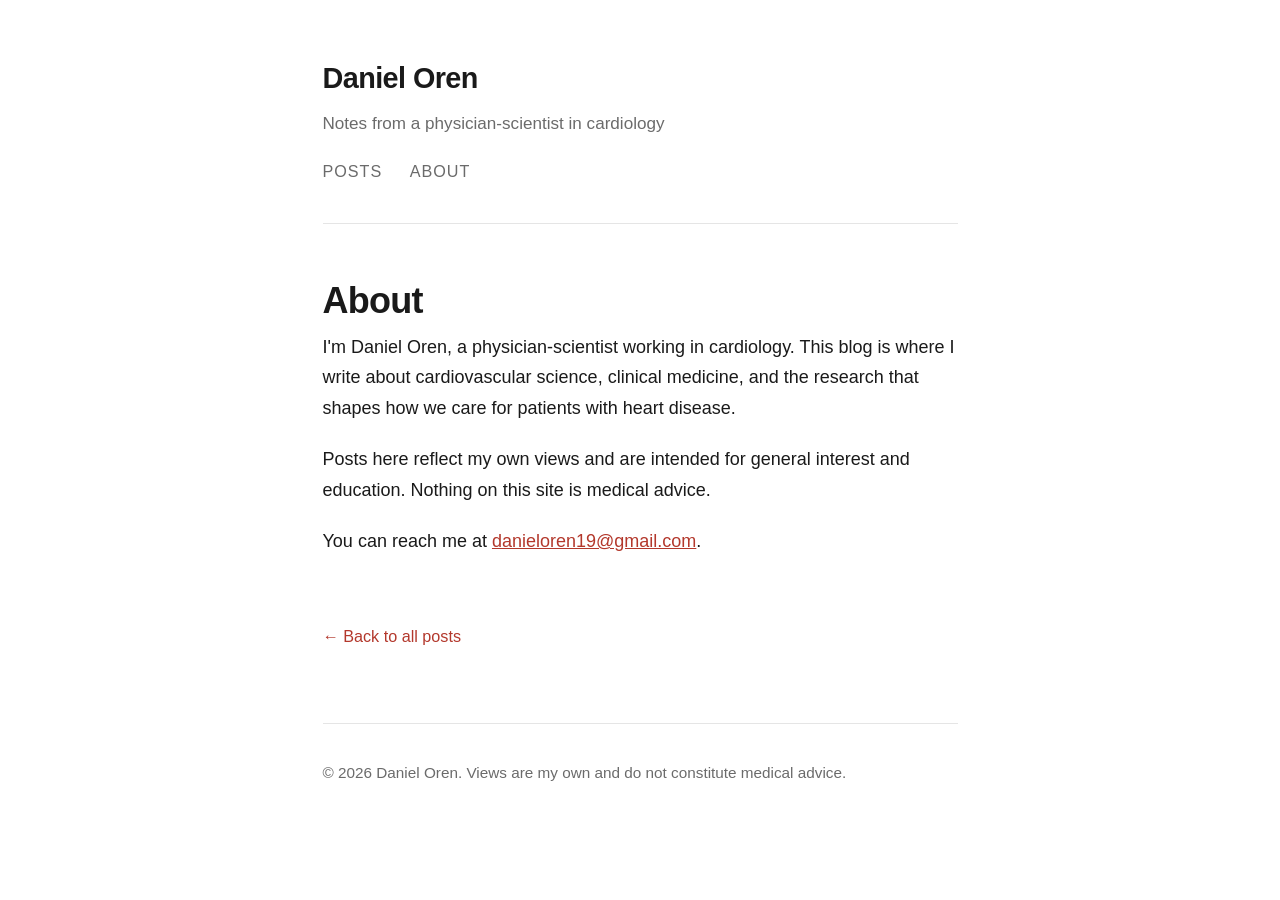
==== about.html @ 37e094dc "my first blog post" ====
<!DOCTYPE html>
<html lang="en">
<head>
  <meta charset="UTF-8">
  <meta name="viewport" content="width=device-width, initial-scale=1.0">
  <title>About — Daniel Oren</title>
  <link rel="stylesheet" href="style.css">
</head>
<body>
  <div class="container">

    <header class="site-header">
      <h1 class="site-title"><a href="index.html">Daniel Oren</a></h1>
      <p class="site-tagline">Notes from a physician-scientist in cardiology</p>
      <nav class="site-nav">
        <a href="index.html">Posts</a>
        <a href="about.html">About</a>
      </nav>
    </header>

    <main>
      <article class="post">
        <h1>About</h1>
        <p>I'm Daniel Oren, a physician-scientist working in cardiology. This blog is where I write about cardiovascular science, clinical medicine, and the research that shapes how we care for patients with heart disease.</p>
        <p>Posts here reflect my own views and are intended for general interest and education. Nothing on this site is medical advice.</p>
        <p>You can reach me at <a href="mailto:danieloren19@gmail.com">danieloren19@gmail.com</a>.</p>
        <a class="back-link" href="index.html">&larr; Back to all posts</a>
      </article>
    </main>

    <footer class="site-footer">
      <p>&copy; 2026 Daniel Oren. Views are my own and do not constitute medical advice.</p>
    </footer>

  </div>
</body>
</html>
---- style.css ----
/* Daniel's Blog — clean & minimal stylesheet */

:root {
  --text: #1a1a1a;
  --text-light: #6b6b6b;
  --accent: #b3382c;
  --rule: #e5e5e5;
  --bg: #ffffff;
  --max-width: 680px;
}

* {
  margin: 0;
  padding: 0;
  box-sizing: border-box;
}

html {
  font-size: 18px;
}

body {
  font-family: -apple-system, BlinkMacSystemFont, "Segoe UI", Helvetica, Arial, sans-serif;
  color: var(--text);
  background: var(--bg);
  line-height: 1.7;
  -webkit-font-smoothing: antialiased;
}

.container {
  max-width: var(--max-width);
  margin: 0 auto;
  padding: 0 1.25rem;
}

/* Header */
header.site-header {
  padding: 3rem 0 2rem;
  border-bottom: 1px solid var(--rule);
  margin-bottom: 3rem;
}

.site-title {
  font-size: 1.6rem;
  font-weight: 700;
  letter-spacing: -0.02em;
}

.site-title a {
  color: var(--text);
  text-decoration: none;
}

.site-tagline {
  color: var(--text-light);
  font-size: 0.95rem;
  margin-top: 0.35rem;
}

nav.site-nav {
  margin-top: 1rem;
}

nav.site-nav a {
  color: var(--text-light);
  text-decoration: none;
  font-size: 0.9rem;
  margin-right: 1.25rem;
  text-transform: uppercase;
  letter-spacing: 0.06em;
}

nav.site-nav a:hover {
  color: var(--accent);
}

/* Post list (homepage) */
ul.post-list {
  list-style: none;
}

ul.post-list li {
  margin-bottom: 2.25rem;
}

.post-list .post-date {
  display: block;
  font-size: 0.85rem;
  color: var(--text-light);
  margin-bottom: 0.2rem;
}

.post-list .post-link {
  font-size: 1.25rem;
  font-weight: 600;
  color: var(--text);
  text-decoration: none;
  letter-spacing: -0.01em;
}

.post-list .post-link:hover {
  color: var(--accent);
}

.post-list .post-excerpt {
  color: var(--text-light);
  font-size: 0.95rem;
  margin-top: 0.3rem;
}

/* Article */
article.post h1 {
  font-size: 2rem;
  font-weight: 700;
  letter-spacing: -0.02em;
  line-height: 1.25;
  margin-bottom: 0.5rem;
}

article.post .post-meta {
  color: var(--text-light);
  font-size: 0.9rem;
  margin-bottom: 2.25rem;
}

article.post h2 {
  font-size: 1.35rem;
  font-weight: 650;
  margin: 2.25rem 0 0.75rem;
  letter-spacing: -0.01em;
}

article.post p {
  margin-bottom: 1.15rem;
}

article.post a {
  color: var(--accent);
}

article.post blockquote {
  border-left: 3px solid var(--rule);
  padding-left: 1rem;
  color: var(--text-light);
  font-style: italic;
  margin: 1.5rem 0;
}

article.post ul,
article.post ol {
  margin: 0 0 1.15rem 1.4rem;
}

article.post code {
  background: #f5f5f5;
  padding: 0.15em 0.4em;
  border-radius: 4px;
  font-size: 0.85em;
}

.back-link {
  display: inline-block;
  margin-top: 2.5rem;
  color: var(--text-light);
  text-decoration: none;
  font-size: 0.9rem;
}

.back-link:hover {
  color: var(--accent);
}

/* Footer */
footer.site-footer {
  margin-top: 4rem;
  padding: 2rem 0 3rem;
  border-top: 1px solid var(--rule);
  color: var(--text-light);
  font-size: 0.85rem;
}

@media (max-width: 600px) {
  html {
    font-size: 16px;
  }
  header.site-header {
    padding: 2rem 0 1.5rem;
    margin-bottom: 2rem;
  }
}
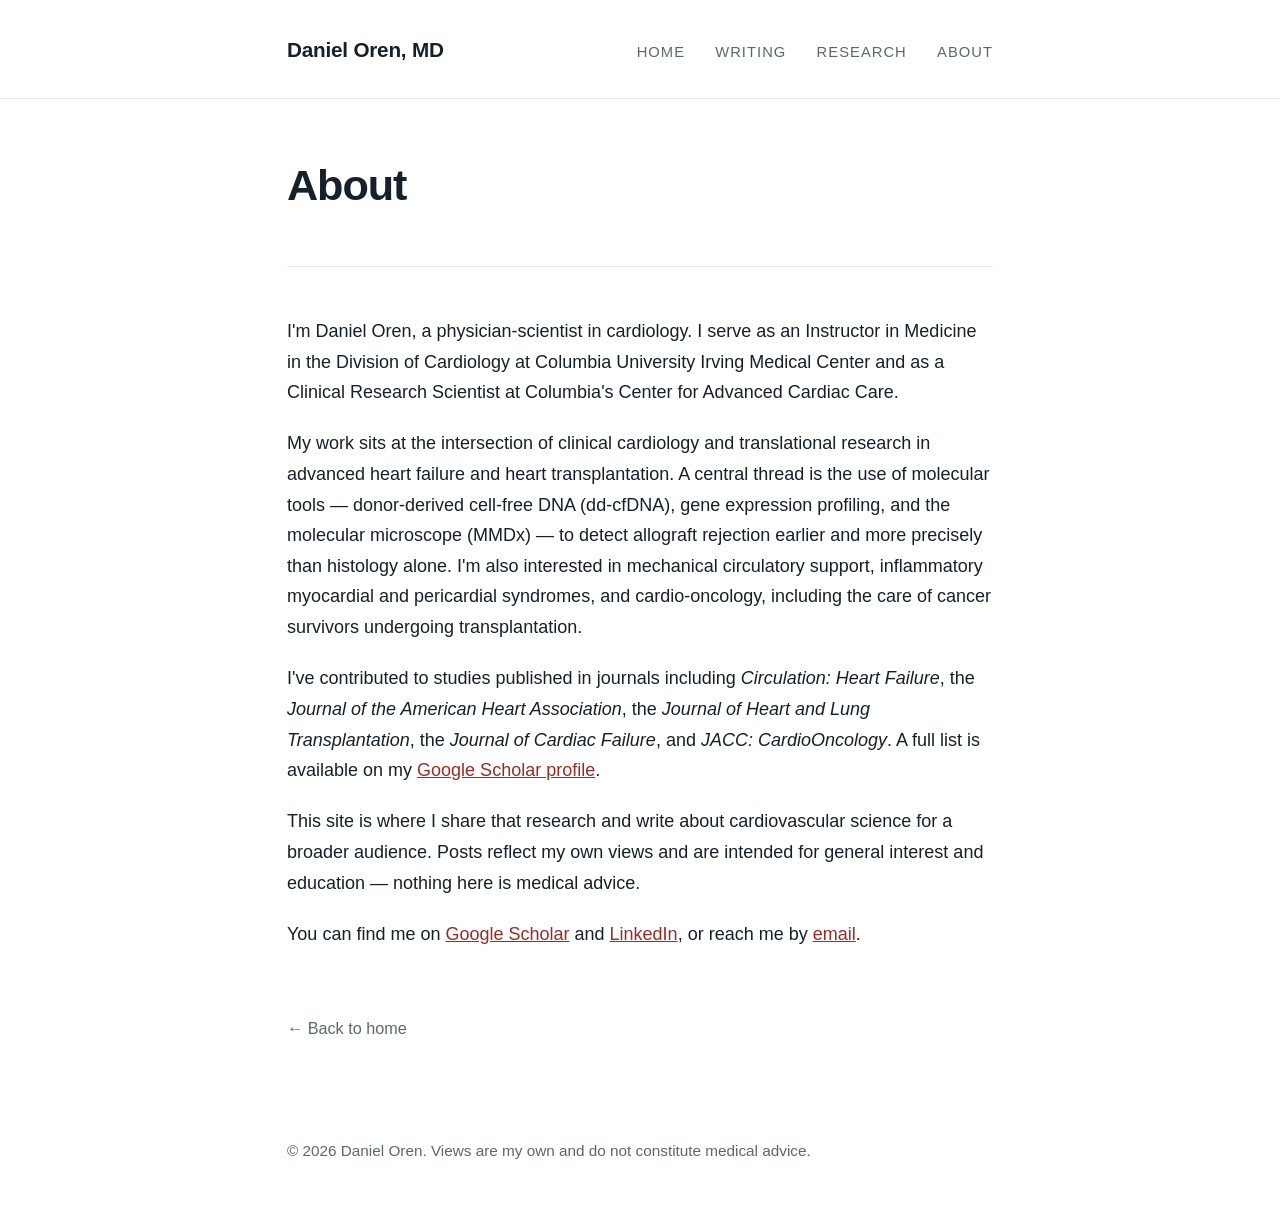
==== commit 0461a5c9: "Redesign site: bio, research interests, publications, Scholar/LinkedIn links" ====
--- a/about.html
+++ b/about.html
@@ -3,35 +3,49 @@
 <head>
   <meta charset="UTF-8">
   <meta name="viewport" content="width=device-width, initial-scale=1.0">
-  <title>About — Daniel Oren</title>
+  <title>About — Daniel Oren, MD</title>
+  <meta name="description" content="About Daniel Oren, MD — physician-scientist in cardiology at Columbia University Irving Medical Center.">
   <link rel="stylesheet" href="style.css">
 </head>
 <body>
-  <div class="container">
 
-    <header class="site-header">
-      <h1 class="site-title"><a href="index.html">Daniel Oren</a></h1>
-      <p class="site-tagline">Notes from a physician-scientist in cardiology</p>
+  <header class="site-header">
+    <div class="header-inner">
+      <div class="site-title"><a href="index.html">Daniel Oren, MD</a></div>
       <nav class="site-nav">
-        <a href="index.html">Posts</a>
+        <a href="index.html">Home</a>
+        <a href="index.html#writing">Writing</a>
+        <a href="index.html#research">Research</a>
         <a href="about.html">About</a>
       </nav>
-    </header>
+    </div>
+  </header>
 
-    <main>
-      <article class="post">
-        <h1>About</h1>
-        <p>I'm Daniel Oren, a physician-scientist working in cardiology. This blog is where I write about cardiovascular science, clinical medicine, and the research that shapes how we care for patients with heart disease.</p>
-        <p>Posts here reflect my own views and are intended for general interest and education. Nothing on this site is medical advice.</p>
-        <p>You can reach me at <a href="mailto:danieloren19@gmail.com">danieloren19@gmail.com</a>.</p>
-        <a class="back-link" href="index.html">&larr; Back to all posts</a>
-      </article>
-    </main>
+  <div class="container">
+    <section class="hero" style="border-top:none;">
+      <h1>About</h1>
+    </section>
 
+    <section class="about-body" style="border-bottom:none;">
+      <p>I'm Daniel Oren, a physician-scientist in cardiology. I serve as an Instructor in Medicine in the Division of Cardiology at Columbia University Irving Medical Center and as a Clinical Research Scientist at Columbia's Center for Advanced Cardiac Care.</p>
+
+      <p>My work sits at the intersection of clinical cardiology and translational research in advanced heart failure and heart transplantation. A central thread is the use of molecular tools — donor-derived cell-free DNA (dd-cfDNA), gene expression profiling, and the molecular microscope (MMDx) — to detect allograft rejection earlier and more precisely than histology alone. I'm also interested in mechanical circulatory support, inflammatory myocardial and pericardial syndromes, and cardio-oncology, including the care of cancer survivors undergoing transplantation.</p>
+
+      <p>I've contributed to studies published in journals including <em>Circulation: Heart Failure</em>, the <em>Journal of the American Heart Association</em>, the <em>Journal of Heart and Lung Transplantation</em>, the <em>Journal of Cardiac Failure</em>, and <em>JACC: CardioOncology</em>. A full list is available on my <a href="https://scholar.google.com/citations?user=en6h8AIAAAAJ" target="_blank" rel="noopener">Google Scholar profile</a>.</p>
+
+      <p>This site is where I share that research and write about cardiovascular science for a broader audience. Posts reflect my own views and are intended for general interest and education — nothing here is medical advice.</p>
+
+      <p>You can find me on <a href="https://scholar.google.com/citations?user=en6h8AIAAAAJ" target="_blank" rel="noopener">Google Scholar</a> and <a href="https://www.linkedin.com/in/daniel-oren-0b5b98172/" target="_blank" rel="noopener">LinkedIn</a>, or reach me by <a href="mailto:danieloren19@gmail.com">email</a>.</p>
+
+      <a class="back-link" href="index.html">&larr; Back to home</a>
+    </section>
+  </div>
+
+  <div class="container">
     <footer class="site-footer">
       <p>&copy; 2026 Daniel Oren. Views are my own and do not constitute medical advice.</p>
     </footer>
+  </div>
 
-  </div>
 </body>
 </html>
--- a/style.css
+++ b/style.css
@@ -1,190 +1,186 @@
-/* Daniel's Blog — clean & minimal stylesheet */
+/* Daniel Oren — personal academic site + blog
+   Clean, professional, minimal. */
 
 :root {
-  --text: #1a1a1a;
-  --text-light: #6b6b6b;
-  --accent: #b3382c;
-  --rule: #e5e5e5;
+  --text: #16202b;
+  --text-light: #5b6673;
+  --accent: #9c2b23;      /* deep cardinal red */
+  --accent-soft: #f4e9e8;
+  --rule: #e7e9ec;
   --bg: #ffffff;
-  --max-width: 680px;
+  --bg-soft: #f8f9fa;
+  --max-width: 760px;
+  --serif: Georgia, "Times New Roman", serif;
+  --sans: -apple-system, BlinkMacSystemFont, "Segoe UI", Helvetica, Arial, sans-serif;
 }
 
-* {
-  margin: 0;
-  padding: 0;
-  box-sizing: border-box;
-}
+* { margin: 0; padding: 0; box-sizing: border-box; }
 
-html {
-  font-size: 18px;
-}
+html { font-size: 18px; scroll-behavior: smooth; }
 
 body {
-  font-family: -apple-system, BlinkMacSystemFont, "Segoe UI", Helvetica, Arial, sans-serif;
+  font-family: var(--sans);
   color: var(--text);
   background: var(--bg);
   line-height: 1.7;
   -webkit-font-smoothing: antialiased;
 }
 
-.container {
+.container { max-width: var(--max-width); margin: 0 auto; padding: 0 1.5rem; }
+
+a { color: var(--accent); }
+
+/* ---------- Header / nav ---------- */
+header.site-header {
+  padding: 1.75rem 0;
+  border-bottom: 1px solid var(--rule);
+  position: sticky;
+  top: 0;
+  background: rgba(255,255,255,0.92);
+  backdrop-filter: saturate(180%) blur(8px);
+  z-index: 10;
+}
+
+.header-inner {
   max-width: var(--max-width);
   margin: 0 auto;
-  padding: 0 1.25rem;
+  padding: 0 1.5rem;
+  display: flex;
+  align-items: baseline;
+  justify-content: space-between;
+  flex-wrap: wrap;
+  gap: 0.5rem;
 }
 
-/* Header */
-header.site-header {
-  padding: 3rem 0 2rem;
-  border-bottom: 1px solid var(--rule);
-  margin-bottom: 3rem;
-}
-
-.site-title {
-  font-size: 1.6rem;
-  font-weight: 700;
-  letter-spacing: -0.02em;
-}
-
-.site-title a {
-  color: var(--text);
-  text-decoration: none;
-}
-
-.site-tagline {
-  color: var(--text-light);
-  font-size: 0.95rem;
-  margin-top: 0.35rem;
-}
-
-nav.site-nav {
-  margin-top: 1rem;
-}
+.site-title { font-size: 1.15rem; font-weight: 700; letter-spacing: -0.01em; }
+.site-title a { color: var(--text); text-decoration: none; }
 
 nav.site-nav a {
   color: var(--text-light);
   text-decoration: none;
-  font-size: 0.9rem;
-  margin-right: 1.25rem;
+  font-size: 0.82rem;
+  margin-left: 1.4rem;
   text-transform: uppercase;
-  letter-spacing: 0.06em;
+  letter-spacing: 0.07em;
+  font-weight: 500;
+}
+nav.site-nav a:hover { color: var(--accent); }
+
+/* ---------- Hero / bio ---------- */
+.hero { padding: 3.5rem 0 2.5rem; border-bottom: 1px solid var(--rule); }
+.hero h1 {
+  font-size: 2.4rem;
+  font-weight: 700;
+  letter-spacing: -0.025em;
+  line-height: 1.1;
+  margin-bottom: 0.6rem;
+}
+.hero .role {
+  font-size: 1.02rem;
+  color: var(--text-light);
+  margin-bottom: 0.25rem;
+}
+.hero .affiliation { font-size: 0.92rem; color: var(--text-light); margin-bottom: 1.5rem; }
+.hero p.bio { font-size: 1.05rem; margin-bottom: 1.6rem; }
+
+/* Link buttons */
+.links { display: flex; flex-wrap: wrap; gap: 0.6rem; }
+.links a {
+  display: inline-flex;
+  align-items: center;
+  gap: 0.4rem;
+  font-size: 0.85rem;
+  font-weight: 600;
+  text-decoration: none;
+  color: var(--text);
+  border: 1px solid var(--rule);
+  border-radius: 999px;
+  padding: 0.4rem 0.95rem;
+  transition: all 0.15s ease;
+}
+.links a:hover { border-color: var(--accent); color: var(--accent); background: var(--accent-soft); }
+
+/* ---------- Sections ---------- */
+section { padding: 2.75rem 0; border-bottom: 1px solid var(--rule); }
+section h2 {
+  font-size: 0.82rem;
+  text-transform: uppercase;
+  letter-spacing: 0.1em;
+  color: var(--text-light);
+  font-weight: 700;
+  margin-bottom: 1.25rem;
 }
 
-nav.site-nav a:hover {
-  color: var(--accent);
+/* Research tags */
+.tags { display: flex; flex-wrap: wrap; gap: 0.5rem; }
+.tags span {
+  background: var(--bg-soft);
+  border: 1px solid var(--rule);
+  border-radius: 6px;
+  padding: 0.35rem 0.75rem;
+  font-size: 0.85rem;
+  color: var(--text);
 }
 
-/* Post list (homepage) */
-ul.post-list {
-  list-style: none;
+/* Publications */
+ul.pub-list { list-style: none; }
+ul.pub-list li { padding: 0.85rem 0; border-top: 1px solid var(--rule); }
+ul.pub-list li:first-child { border-top: none; }
+.pub-title { font-weight: 600; color: var(--text); text-decoration: none; }
+.pub-title:hover { color: var(--accent); }
+.pub-meta { display: block; font-size: 0.85rem; color: var(--text-light); margin-top: 0.2rem; }
+.pub-more { display: inline-block; margin-top: 1rem; font-size: 0.9rem; }
+
+/* ---------- Blog list ---------- */
+ul.post-list { list-style: none; }
+ul.post-list li { margin-bottom: 2rem; }
+.post-list .post-date { display: block; font-size: 0.82rem; color: var(--text-light); margin-bottom: 0.25rem; }
+.post-list .post-link {
+  font-size: 1.2rem; font-weight: 650; color: var(--text);
+  text-decoration: none; letter-spacing: -0.01em;
 }
+.post-list .post-link:hover { color: var(--accent); }
+.post-list .post-excerpt { color: var(--text-light); font-size: 0.95rem; margin-top: 0.3rem; }
 
-ul.post-list li {
-  margin-bottom: 2.25rem;
+/* ---------- Article (blog post) ---------- */
+article.post { padding: 3rem 0; }
+article.post h1 {
+  font-size: 2rem; font-weight: 700; letter-spacing: -0.02em;
+  line-height: 1.2; margin-bottom: 0.5rem;
 }
+article.post .post-meta { color: var(--text-light); font-size: 0.9rem; margin-bottom: 2.25rem; }
+article.post h2 {
+  font-size: 1.35rem; font-weight: 650; margin: 2.25rem 0 0.75rem;
+  letter-spacing: -0.01em; text-transform: none; color: var(--text);
+}
+article.post p { margin-bottom: 1.15rem; }
+article.post blockquote {
+  border-left: 3px solid var(--accent); padding-left: 1rem;
+  color: var(--text-light); font-style: italic; margin: 1.5rem 0;
+}
+article.post ul, article.post ol { margin: 0 0 1.15rem 1.4rem; }
+article.post code { background: var(--bg-soft); padding: 0.15em 0.4em; border-radius: 4px; font-size: 0.85em; }
 
-.post-list .post-date {
-  display: block;
-  font-size: 0.85rem;
-  color: var(--text-light);
-  margin-bottom: 0.2rem;
-}
+.back-link { display: inline-block; margin-top: 2.5rem; color: var(--text-light); text-decoration: none; font-size: 0.9rem; }
+.back-link:hover { color: var(--accent); }
 
-.post-list .post-link {
-  font-size: 1.25rem;
-  font-weight: 600;
-  color: var(--text);
-  text-decoration: none;
-  letter-spacing: -0.01em;
-}
+/* ---------- About page ---------- */
+.about-body p { margin-bottom: 1.15rem; }
 
-.post-list .post-link:hover {
-  color: var(--accent);
-}
-
-.post-list .post-excerpt {
-  color: var(--text-light);
-  font-size: 0.95rem;
-  margin-top: 0.3rem;
-}
-
-/* Article */
-article.post h1 {
-  font-size: 2rem;
-  font-weight: 700;
-  letter-spacing: -0.02em;
-  line-height: 1.25;
-  margin-bottom: 0.5rem;
-}
-
-article.post .post-meta {
-  color: var(--text-light);
-  font-size: 0.9rem;
-  margin-bottom: 2.25rem;
-}
-
-article.post h2 {
-  font-size: 1.35rem;
-  font-weight: 650;
-  margin: 2.25rem 0 0.75rem;
-  letter-spacing: -0.01em;
-}
-
-article.post p {
-  margin-bottom: 1.15rem;
-}
-
-article.post a {
-  color: var(--accent);
-}
-
-article.post blockquote {
-  border-left: 3px solid var(--rule);
-  padding-left: 1rem;
-  color: var(--text-light);
-  font-style: italic;
-  margin: 1.5rem 0;
-}
-
-article.post ul,
-article.post ol {
-  margin: 0 0 1.15rem 1.4rem;
-}
-
-article.post code {
-  background: #f5f5f5;
-  padding: 0.15em 0.4em;
-  border-radius: 4px;
-  font-size: 0.85em;
-}
-
-.back-link {
-  display: inline-block;
-  margin-top: 2.5rem;
-  color: var(--text-light);
-  text-decoration: none;
-  font-size: 0.9rem;
-}
-
-.back-link:hover {
-  color: var(--accent);
-}
-
-/* Footer */
+/* ---------- Footer ---------- */
 footer.site-footer {
-  margin-top: 4rem;
-  padding: 2rem 0 3rem;
-  border-top: 1px solid var(--rule);
+  padding: 2.5rem 0 3rem;
   color: var(--text-light);
   font-size: 0.85rem;
 }
+footer.site-footer a { color: var(--text-light); }
+footer.site-footer a:hover { color: var(--accent); }
 
+/* ---------- Responsive ---------- */
 @media (max-width: 600px) {
-  html {
-    font-size: 16px;
-  }
-  header.site-header {
-    padding: 2rem 0 1.5rem;
-    margin-bottom: 2rem;
-  }
+  html { font-size: 16px; }
+  .hero { padding: 2.5rem 0 1.75rem; }
+  .hero h1 { font-size: 1.9rem; }
+  nav.site-nav a { margin-left: 0; margin-right: 1rem; }
+  .header-inner { flex-direction: column; }
 }
